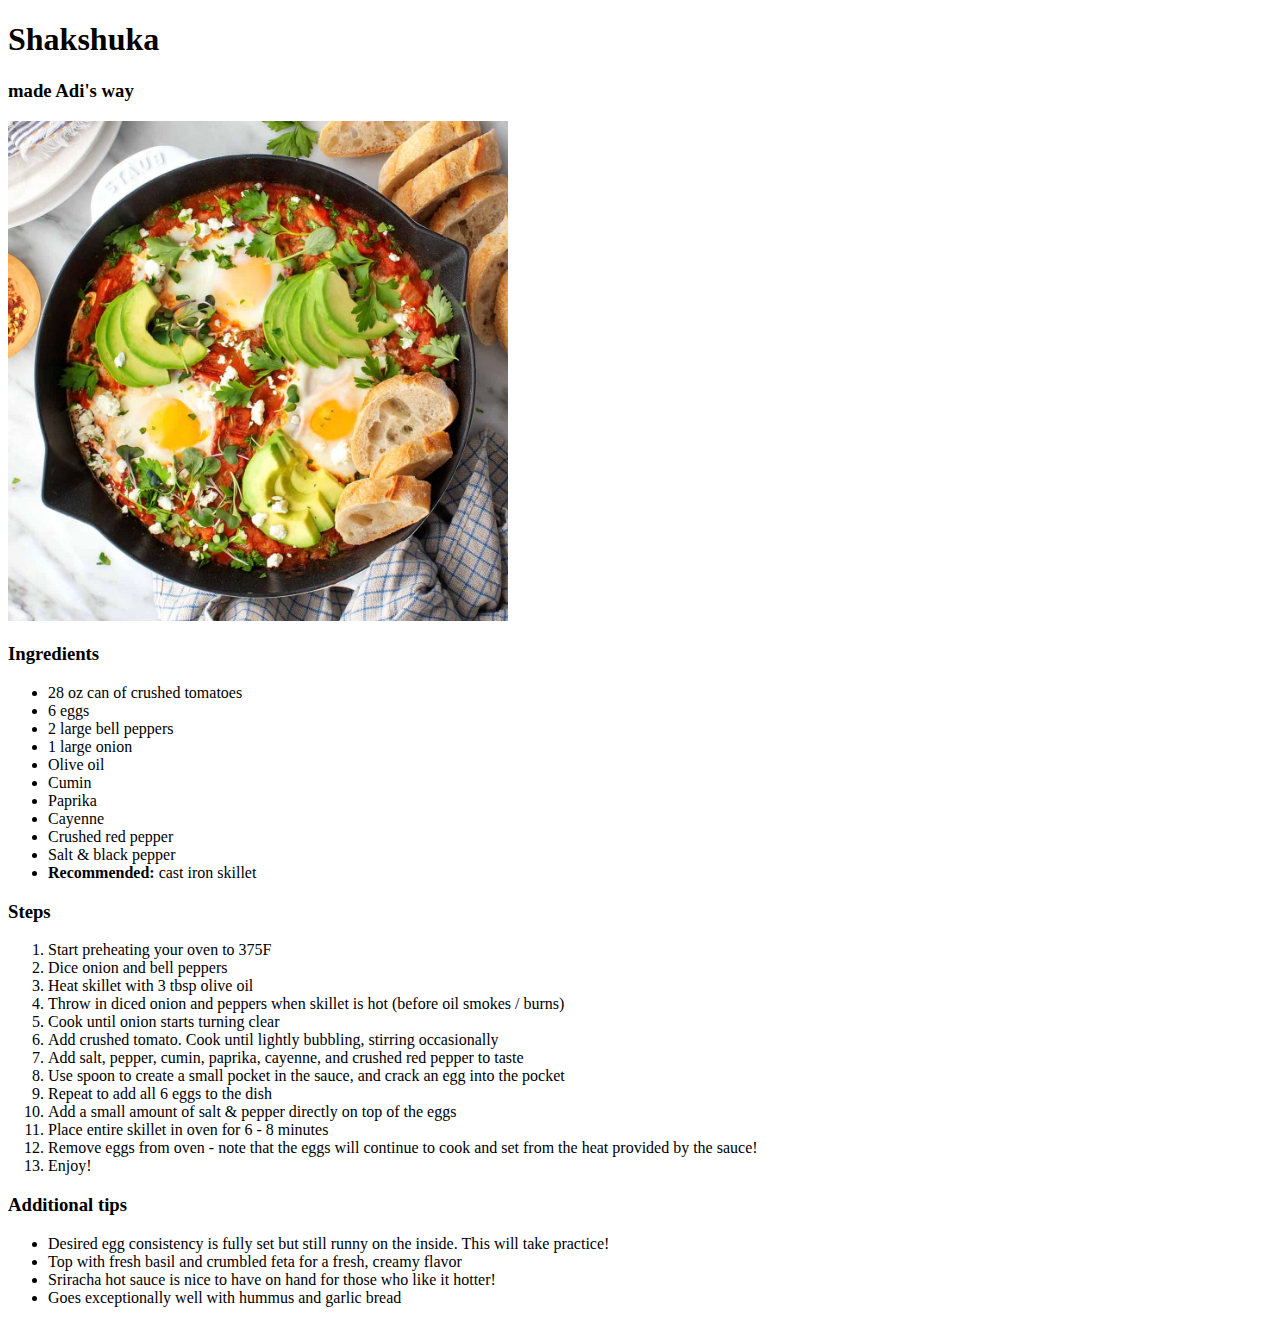
==== recipes/shakshuka.html @ ea89346c "Adding homepage and first recipe" ====
<!DOCTYPE html>
<html lang="en">
<head>
    <meta charset="UTF-8">
    <meta name="viewport" content="width=device-width, initial-scale=1.0">
    <title>Document</title>
</head>
<body>
    <h1>Shakshuka</h1>
    <h3>made Adi's way</h3>
    <img src="../images/shakshuka_temp.jpeg" alt="Adi's famous shakshuka in a cast iron skillet" width="500" height="500" />
    
    <h3>Ingredients</h3>
    <ul>
        <li>28 oz can of crushed tomatoes</li>
        <li>6 eggs</li>
        <li>2 large bell peppers</li>
        <li>1 large onion</li>
        <li>Olive oil</li>
        <li>Cumin</li>
        <li>Paprika</li>
        <li>Cayenne</li>
        <li>Crushed red pepper</li>
        <li>Salt & black pepper</li>
        <li><strong>Recommended: </strong>cast iron skillet</li>
    </ul>

    <h3>Steps</h3>
    <ol>
        <li>Start preheating your oven to 375F</li>
        <li>Dice onion and bell peppers</li>
        <li>Heat skillet with 3 tbsp olive oil</li>
        <li>Throw in diced onion and peppers when skillet is hot (before oil smokes / burns)</li>
        <li>Cook until onion starts turning clear</li>
        <li>Add crushed tomato. Cook until lightly bubbling, stirring occasionally</li>
        <li>Add salt, pepper, cumin, paprika, cayenne, and crushed red pepper to taste</li>
        <li>Use spoon to create a small pocket in the sauce, and crack an egg into the pocket</li>
        <li>Repeat to add all 6 eggs to the dish</li>
        <li>Add a small amount of salt & pepper directly on top of the eggs</li>
        <li>Place entire skillet in oven for 6 - 8 minutes</li>
        <li>Remove eggs from oven - note that the eggs will continue to cook and set from the heat provided by the sauce!</li>
        <li>Enjoy!</li>
      </ol>

    <h3>Additional tips</h3>
    <ul>
        <li>Desired egg consistency is fully set but still runny on the inside. This will take practice!</li>
        <li>Top with fresh basil and crumbled feta for a fresh, creamy flavor</li>
        <li>Sriracha hot sauce is nice to have on hand for those who like it hotter!</li>
        <li>Goes exceptionally well with hummus and garlic bread</li>
    </ul>

</body>
</html>
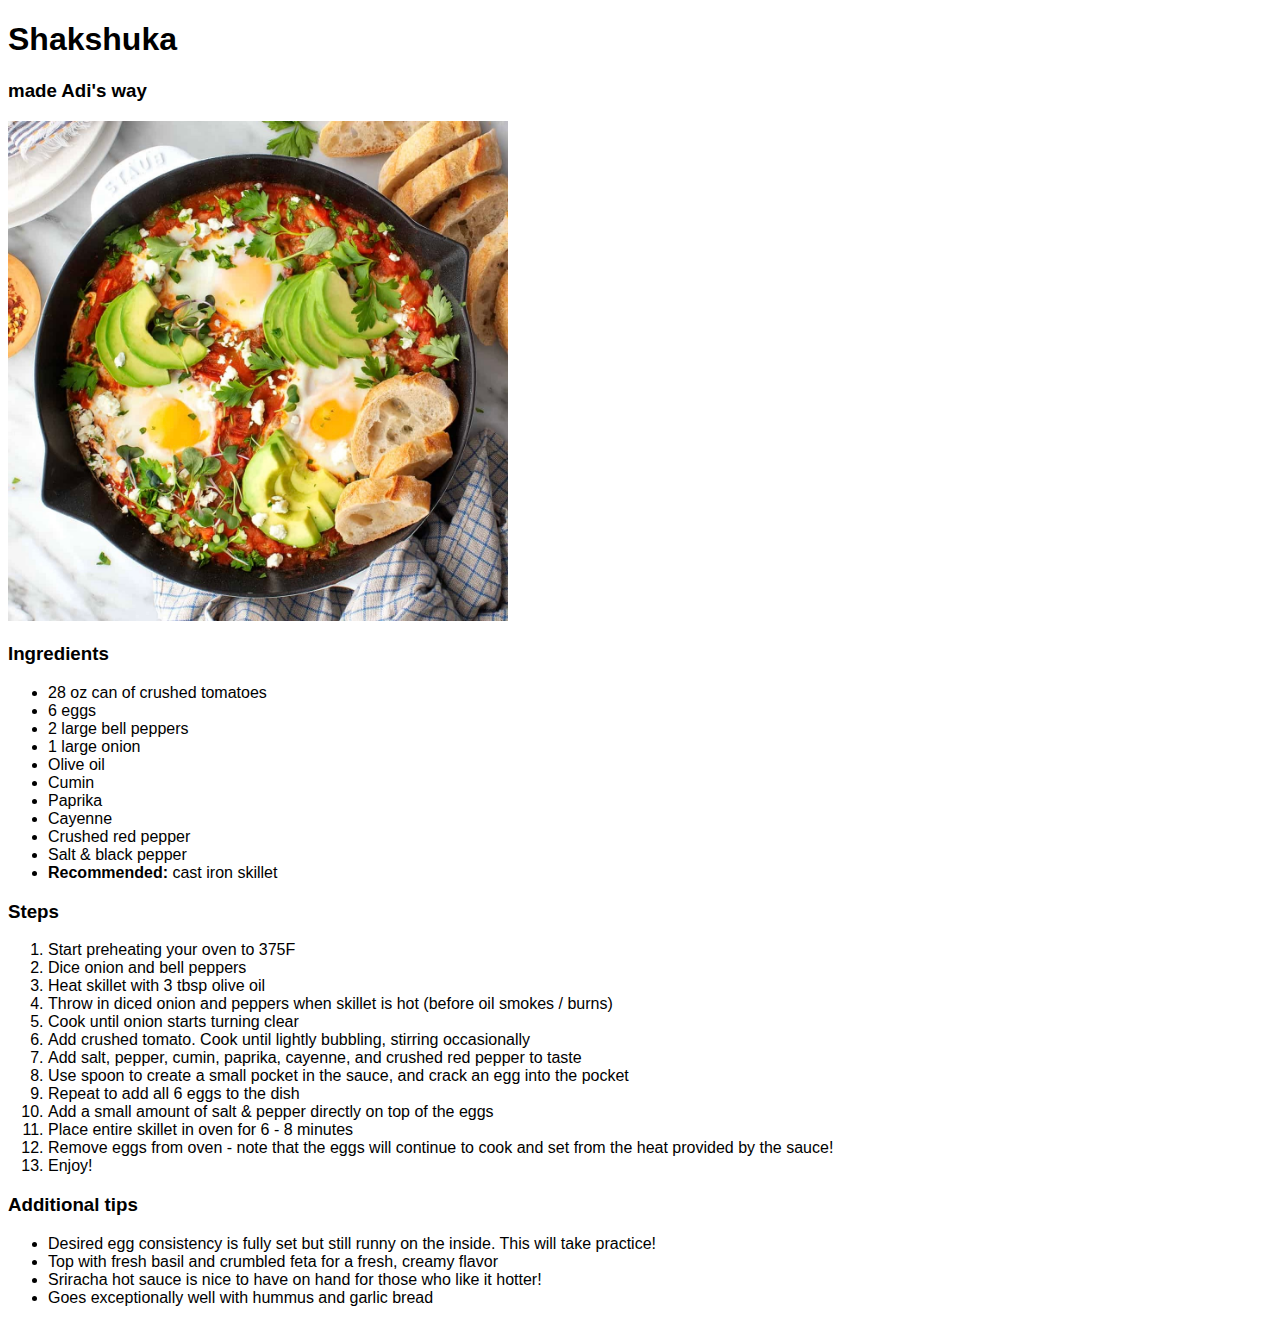
==== commit 661d8b04: "Add CSS stylesheets" ====
--- a/recipes/shakshuka.html
+++ b/recipes/shakshuka.html
@@ -3,6 +3,7 @@
 <head>
     <meta charset="UTF-8">
     <meta name="viewport" content="width=device-width, initial-scale=1.0">
+    <link rel="stylesheet" href="../styles.css" />
     <title>Document</title>
 </head>
 <body>
@@ -10,45 +11,52 @@
     <h3>made Adi's way</h3>
     <img src="../images/shakshuka_temp.jpeg" alt="Adi's famous shakshuka in a cast iron skillet" width="500" height="500" />
     
-    <h3>Ingredients</h3>
-    <ul>
-        <li>28 oz can of crushed tomatoes</li>
-        <li>6 eggs</li>
-        <li>2 large bell peppers</li>
-        <li>1 large onion</li>
-        <li>Olive oil</li>
-        <li>Cumin</li>
-        <li>Paprika</li>
-        <li>Cayenne</li>
-        <li>Crushed red pepper</li>
-        <li>Salt & black pepper</li>
-        <li><strong>Recommended: </strong>cast iron skillet</li>
-    </ul>
 
-    <h3>Steps</h3>
-    <ol>
-        <li>Start preheating your oven to 375F</li>
-        <li>Dice onion and bell peppers</li>
-        <li>Heat skillet with 3 tbsp olive oil</li>
-        <li>Throw in diced onion and peppers when skillet is hot (before oil smokes / burns)</li>
-        <li>Cook until onion starts turning clear</li>
-        <li>Add crushed tomato. Cook until lightly bubbling, stirring occasionally</li>
-        <li>Add salt, pepper, cumin, paprika, cayenne, and crushed red pepper to taste</li>
-        <li>Use spoon to create a small pocket in the sauce, and crack an egg into the pocket</li>
-        <li>Repeat to add all 6 eggs to the dish</li>
-        <li>Add a small amount of salt & pepper directly on top of the eggs</li>
-        <li>Place entire skillet in oven for 6 - 8 minutes</li>
-        <li>Remove eggs from oven - note that the eggs will continue to cook and set from the heat provided by the sauce!</li>
-        <li>Enjoy!</li>
-      </ol>
+    <div class="container">
+        <h3>Ingredients</h3>
+        <ul class="centeredList">
+            <li>28 oz can of crushed tomatoes</li>
+            <li>6 eggs</li>
+            <li>2 large bell peppers</li>
+            <li>1 large onion</li>
+            <li>Olive oil</li>
+            <li>Cumin</li>
+            <li>Paprika</li>
+            <li>Cayenne</li>
+            <li>Crushed red pepper</li>
+            <li>Salt & black pepper</li>
+            <li><strong>Recommended: </strong>cast iron skillet</li>
+        </ul>
+    </div>
+    
+    <div class="container">
+        <h3>Steps</h3>
+        <ol class="centeredList">
+            <li>Start preheating your oven to 375F</li>
+            <li>Dice onion and bell peppers</li>
+            <li>Heat skillet with 3 tbsp olive oil</li>
+            <li>Throw in diced onion and peppers when skillet is hot (before oil smokes / burns)</li>
+            <li>Cook until onion starts turning clear</li>
+            <li>Add crushed tomato. Cook until lightly bubbling, stirring occasionally</li>
+            <li>Add salt, pepper, cumin, paprika, cayenne, and crushed red pepper to taste</li>
+            <li>Use spoon to create a small pocket in the sauce, and crack an egg into the pocket</li>
+            <li>Repeat to add all 6 eggs to the dish</li>
+            <li>Add a small amount of salt & pepper directly on top of the eggs</li>
+            <li>Place entire skillet in oven for 6 - 8 minutes</li>
+            <li>Remove eggs from oven - note that the eggs will continue to cook and set from the heat provided by the sauce!</li>
+            <li>Enjoy!</li>
+          </ol>
+    </div>
 
-    <h3>Additional tips</h3>
-    <ul>
-        <li>Desired egg consistency is fully set but still runny on the inside. This will take practice!</li>
-        <li>Top with fresh basil and crumbled feta for a fresh, creamy flavor</li>
-        <li>Sriracha hot sauce is nice to have on hand for those who like it hotter!</li>
-        <li>Goes exceptionally well with hummus and garlic bread</li>
-    </ul>
+    <div class="container">
+        <h3>Additional tips</h3>
+        <ul class="centeredList">
+            <li>Desired egg consistency is fully set but still runny on the inside. This will take practice!</li>
+            <li>Top with fresh basil and crumbled feta for a fresh, creamy flavor</li>
+            <li>Sriracha hot sauce is nice to have on hand for those who like it hotter!</li>
+            <li>Goes exceptionally well with hummus and garlic bread</li>
+        </ul>
+    </div>
 
 </body>
 </html>--- a/styles.css
+++ b/styles.css
@@ -0,0 +1,18 @@
+* {
+    font-family: Arial, Helvetica, sans-serif;
+}
+
+.pageHeader {
+    text-align: center;
+}
+
+/* Create centered containers for ingredients and steps */
+    /* div.container {
+        text-align: center;
+    }
+
+    .centeredList {
+        display: inline-block;
+        text-align: left;
+    } */
+
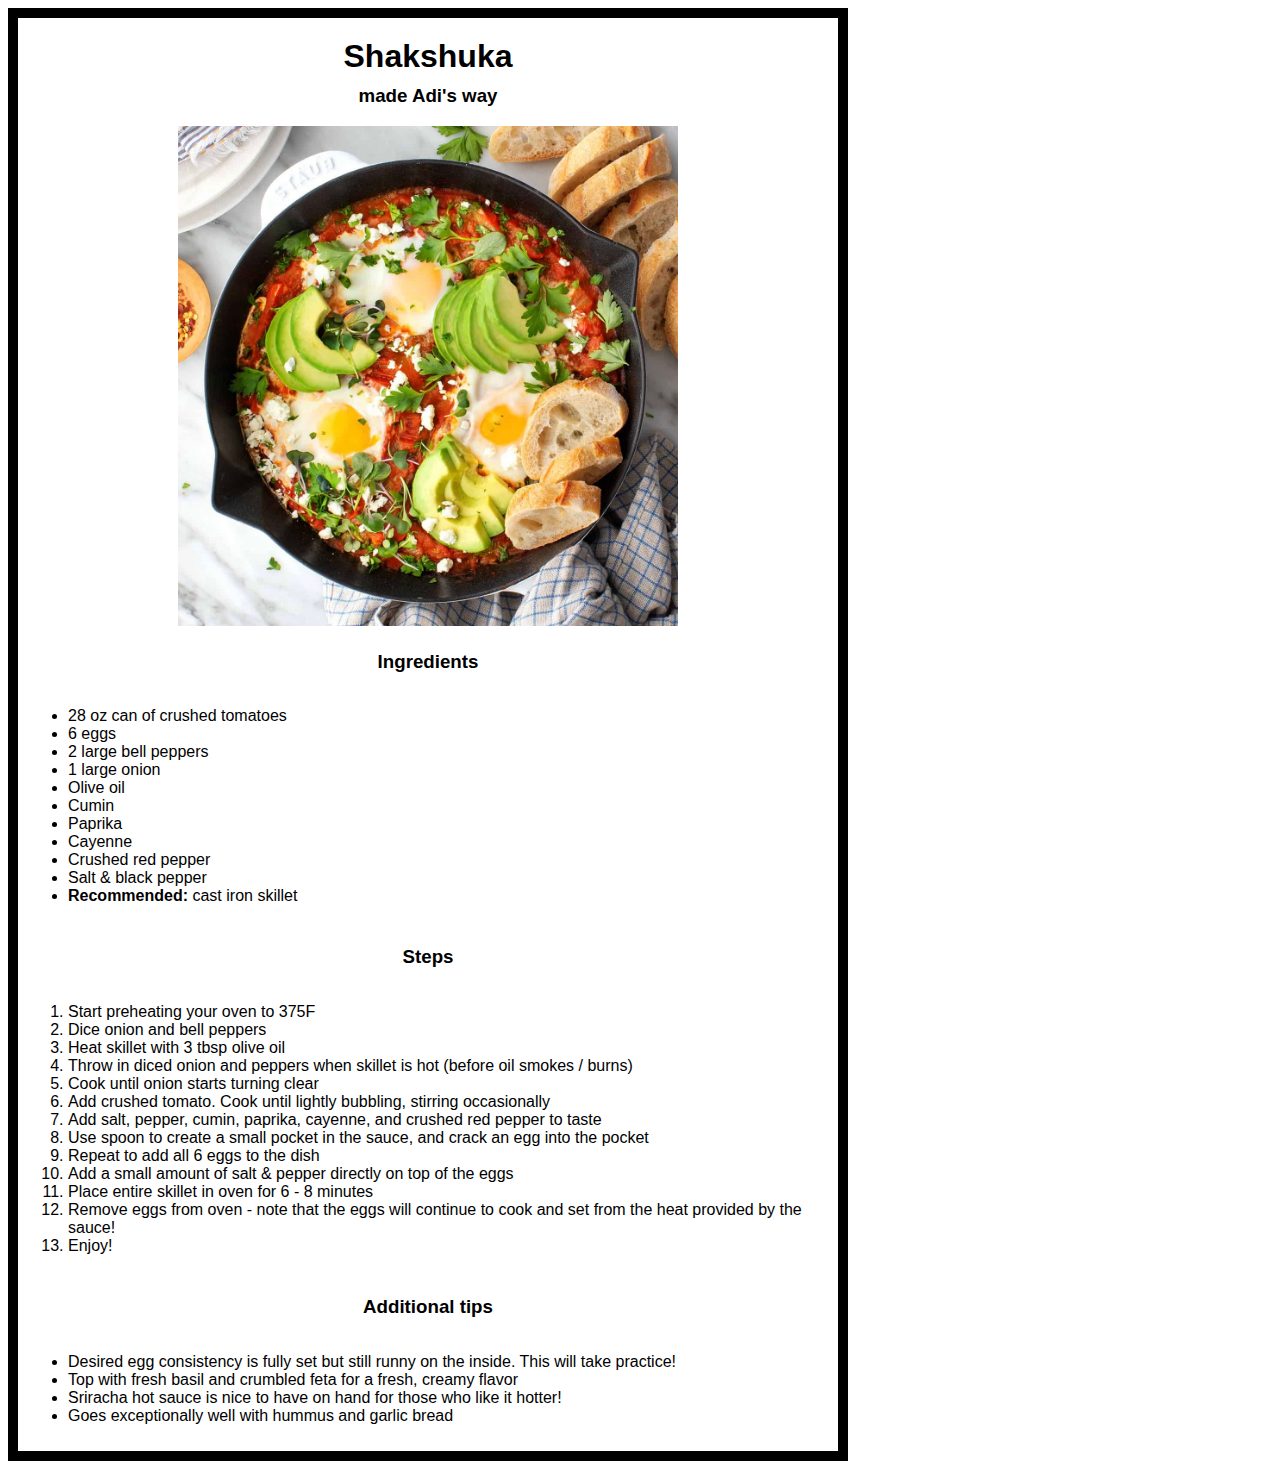
==== commit 99a62228: "Updated recipe page" ====
--- a/recipes/shakshuka.html
+++ b/recipes/shakshuka.html
@@ -7,12 +7,12 @@
     <title>Document</title>
 </head>
 <body>
-    <h1>Shakshuka</h1>
-    <h3>made Adi's way</h3>
-    <img src="../images/shakshuka_temp.jpeg" alt="Adi's famous shakshuka in a cast iron skillet" width="500" height="500" />
+    <div class="container">
     
-
-    <div class="container">
+        <h1>Shakshuka</h1>
+        <h3 class="signature">made Adi's way</h3>
+        <img class="recipeImage" src="../images/shakshuka_temp.jpeg" alt="Adi's famous shakshuka in a cast iron skillet" width="500" height="500" />
+    
         <h3>Ingredients</h3>
         <ul class="centeredList">
             <li>28 oz can of crushed tomatoes</li>
@@ -27,9 +27,7 @@
             <li>Salt & black pepper</li>
             <li><strong>Recommended: </strong>cast iron skillet</li>
         </ul>
-    </div>
-    
-    <div class="container">
+
         <h3>Steps</h3>
         <ol class="centeredList">
             <li>Start preheating your oven to 375F</li>
@@ -46,9 +44,7 @@
             <li>Remove eggs from oven - note that the eggs will continue to cook and set from the heat provided by the sauce!</li>
             <li>Enjoy!</li>
           </ol>
-    </div>
 
-    <div class="container">
         <h3>Additional tips</h3>
         <ul class="centeredList">
             <li>Desired egg consistency is fully set but still runny on the inside. This will take practice!</li>
@@ -56,7 +52,7 @@
             <li>Sriracha hot sauce is nice to have on hand for those who like it hotter!</li>
             <li>Goes exceptionally well with hummus and garlic bread</li>
         </ul>
+
     </div>
-
 </body>
 </html>--- a/styles.css
+++ b/styles.css
@@ -2,17 +2,37 @@
     font-family: Arial, Helvetica, sans-serif;
 }
 
-.pageHeader {
+h1 {
     text-align: center;
+    margin: 10px;
+}
+
+h3 {
+    text-align: center;
+    margin-top: 25px;
+}
+
+.recipeImage {
+    display: block;
+    margin-left: auto;
+    margin-right: auto;
+    max-width: 100%;
 }
 
 /* Create centered containers for ingredients and steps */
-    /* div.container {
-        text-align: center;
+    div.container {
+        padding: 10px;
+        border: 10px solid black;
+        max-width: 800px;
     }
 
-    .centeredList {
+
+    ul, ol {
         display: inline-block;
         text-align: left;
-    } */
+    }
 
+/* Create centered containers for ingredients and steps */
+    .signature {
+        margin-top: 5px;
+    }